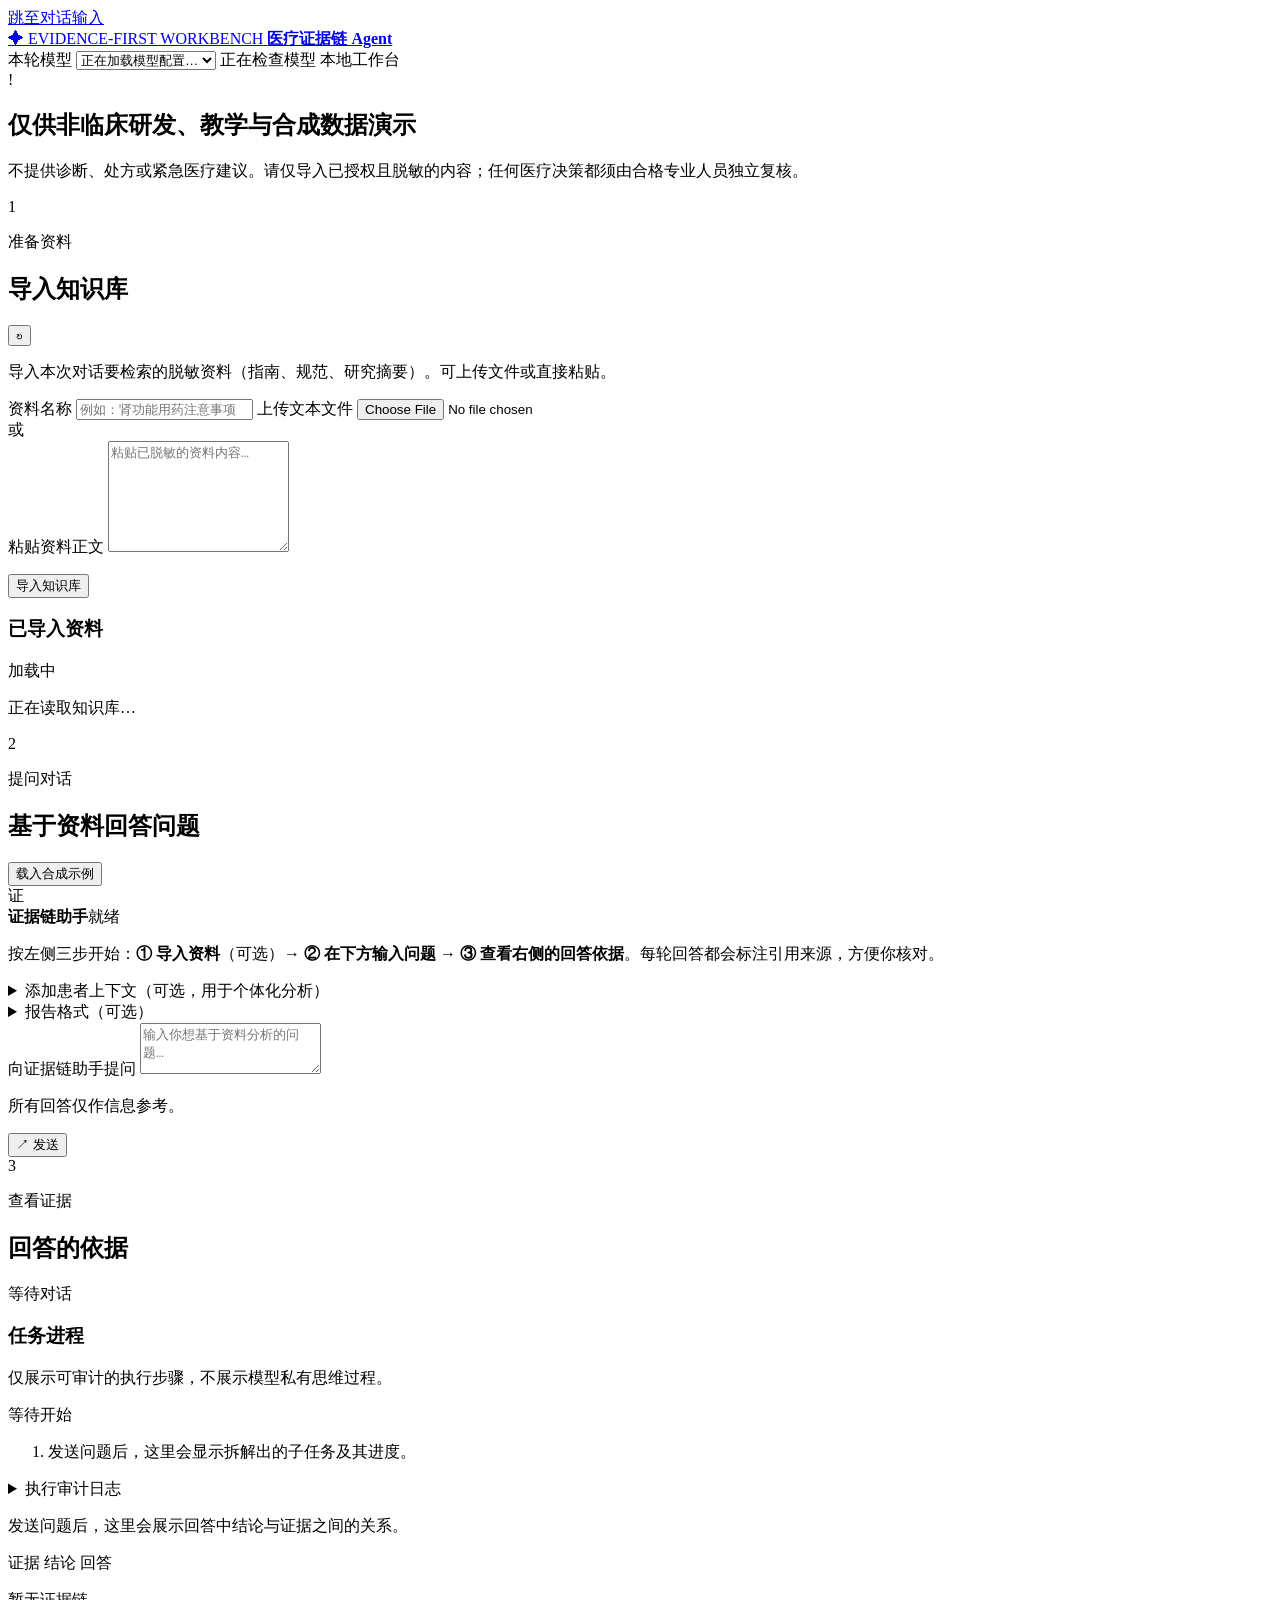
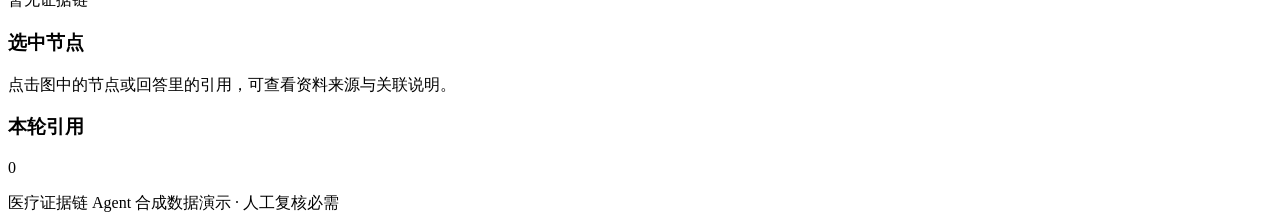
==== src/medical_agent/web/index.html @ 0855af5f "refactor: harden architecture and package runtime" ====
<!doctype html>
<html lang="zh-CN">
  <head>
    <meta charset="utf-8" />
    <meta name="viewport" content="width=device-width, initial-scale=1" />
    <meta
      name="description"
      content="可导入知识库、进行多轮对话并查看证据链的医疗信息分析工作台"
    />
    <title>医疗证据链 Agent · 对话工作台</title>
    <link rel="stylesheet" href="/styles.css" />
    <script type="module" src="/app.js"></script>
  </head>
  <body>
    <a class="skip-link" href="#chat-message">跳至对话输入</a>

    <header class="site-header">
      <a class="brand" href="/" aria-label="医疗证据链 Agent 首页">
        <span class="brand-mark" aria-hidden="true">✦</span>
        <span>
          <span class="eyebrow">EVIDENCE-FIRST WORKBENCH</span>
          <strong>医疗证据链 Agent</strong>
        </span>
      </a>
      <div class="header-status" aria-live="polite">
        <label class="model-switcher" for="model-profile">
          <span>本轮模型</span>
          <select id="model-profile" class="model-select" aria-label="选择本轮对话使用的模型">
            <option value="">正在加载模型配置…</option>
          </select>
        </label>
        <span id="model-mode" class="model-badge is-unknown">正在检查模型</span>
        <span id="model-detail" class="local-badge">本地工作台</span>
      </div>
    </header>

    <main class="app-shell">
      <section class="safety-notice" aria-labelledby="safety-title">
        <span class="notice-mark" aria-hidden="true">!</span>
        <div>
          <h1 id="safety-title">仅供非临床研发、教学与合成数据演示</h1>
          <p>不提供诊断、处方或紧急医疗建议。请仅导入已授权且脱敏的内容；任何医疗决策都须由合格专业人员独立复核。</p>
        </div>
      </section>

      <div class="workbench" aria-label="医疗证据链对话工作台">
        <!-- 第 1 步：准备资料 -->
        <aside class="panel knowledge-panel" aria-labelledby="knowledge-title">
          <header class="panel-heading">
            <div>
              <div class="panel-title-row">
                <span class="step-badge" aria-hidden="true">1</span>
                <p class="section-kicker">准备资料</p>
              </div>
              <h2 id="knowledge-title">导入知识库</h2>
            </div>
            <button id="refresh-knowledge" class="icon-button" type="button" aria-label="刷新知识库列表">
              ↻
            </button>
          </header>

          <p class="panel-intro">导入本次对话要检索的脱敏资料（指南、规范、研究摘要）。可上传文件或直接粘贴。</p>

          <form id="knowledge-form" class="knowledge-form" novalidate>
            <label class="field-label" for="knowledge-name">资料名称</label>
            <input id="knowledge-name" class="text-input" name="name" type="text" maxlength="120" placeholder="例如：肾功能用药注意事项" />

            <label class="field-label" for="knowledge-file" style="margin-top:0.7rem">上传文本文件</label>
            <input id="knowledge-file" class="file-input" name="file" type="file" accept=".txt,.md,.csv,.json,text/plain,text/markdown,application/json" />

            <div class="or-divider" aria-hidden="true"><span>或</span></div>

            <label class="field-label" for="knowledge-content">粘贴资料正文</label>
            <textarea id="knowledge-content" class="textarea compact-textarea" name="content" rows="7" maxlength="500000" placeholder="粘贴已脱敏的资料内容…"></textarea>
            <p id="knowledge-error" class="form-error" role="alert"></p>

            <button id="import-knowledge" class="button button-primary button-block" type="submit">
              导入知识库
            </button>
          </form>

          <section class="imported-section" aria-labelledby="imported-title">
            <div class="subheading">
              <h3 id="imported-title">已导入资料</h3>
              <span id="knowledge-count" class="count-badge" aria-live="polite">加载中</span>
            </div>
            <p id="knowledge-state" class="list-state" aria-live="polite">正在读取知识库…</p>
            <ul id="knowledge-list" class="knowledge-list" aria-label="已导入知识库资料"></ul>
          </section>
        </aside>

        <!-- 第 2 步：提问对话 -->
        <section class="panel chat-panel" aria-labelledby="chat-title">
          <header class="panel-heading chat-heading">
            <div>
              <div class="panel-title-row">
                <span class="step-badge" aria-hidden="true">2</span>
                <p class="section-kicker">提问对话</p>
              </div>
              <h2 id="chat-title">基于资料回答问题</h2>
            </div>
            <button id="load-demo" class="button button-secondary demo-button" type="button">载入合成示例</button>
          </header>

          <div id="chat-log" class="chat-log" role="log" aria-live="polite" aria-relevant="additions text">
            <article class="message message-assistant welcome-message">
              <div class="message-avatar" aria-hidden="true">证</div>
              <div class="message-body">
                <div class="message-meta"><strong>证据链助手</strong><span>就绪</span></div>
                <p>按左侧三步开始：<strong>① 导入资料</strong>（可选）→ <strong>② 在下方输入问题</strong> → <strong>③ 查看右侧的回答依据</strong>。每轮回答都会标注引用来源，方便你核对。</p>
              </div>
            </article>
          </div>

          <form id="chat-form" class="chat-composer" novalidate>
            <details class="patient-context">
              <summary>添加患者上下文（可选，用于个体化分析）</summary>
              <label class="sr-only" for="patient-context">患者上下文</label>
              <textarea id="patient-context" class="textarea context-textarea" rows="4" maxlength="30000" placeholder="仅粘贴已脱敏或合成的病史、检查结果、用药信息。留空则只回答知识库中的一般内容。"></textarea>
              <p>请勿输入姓名、联系方式、证件号等可识别信息。</p>
            </details>

            <details class="report-options">
              <summary>报告格式（可选）</summary>
              <div class="report-option-grid">
                <label class="field-label" for="report-template">
                  报告模板
                  <select id="report-template" class="text-input" name="reportTemplate">
                    <option value="evidence_summary">证据核验摘要</option>
                    <option value="task_trace">任务与证据链追踪</option>
                    <option value="handoff">人工复核交接单</option>
                  </select>
                </label>
                <label class="field-label" for="report-title">
                  报告标题
                  <input id="report-title" class="text-input" name="reportTitle" type="text" maxlength="120" placeholder="可选，例如：用药安全核对" />
                </label>
              </div>
              <p>模板只改变报告呈现方式，不改变证据核验标准。</p>
            </details>

            <label class="sr-only" for="chat-message">向证据链助手提问</label>
            <textarea id="chat-message" class="textarea message-input" rows="3" maxlength="12000" required placeholder="输入你想基于资料分析的问题…"></textarea>
            <div class="composer-footer">
              <p id="chat-status" class="chat-status" role="status">所有回答仅作信息参考。</p>
              <button id="send-message" class="button button-primary send-button" type="submit">
                <span aria-hidden="true">↗</span> 发送
              </button>
            </div>
          </form>
        </section>

        <!-- 第 3 步：查看证据 -->
        <aside class="panel evidence-panel" aria-labelledby="evidence-title">
          <header class="panel-heading evidence-heading">
            <div>
              <div class="panel-title-row">
                <span class="step-badge" aria-hidden="true">3</span>
                <p class="section-kicker">查看证据</p>
              </div>
              <h2 id="evidence-title">回答的依据</h2>
            </div>
            <div class="evidence-actions">
              <span id="run-status" class="run-status is-idle" role="status">等待对话</span>
              <a id="open-evidence-page" class="button button-secondary evidence-page-link" href="/evidence.html" hidden>
                打开证据页
              </a>
            </div>
          </header>

          <section class="execution-panel" aria-labelledby="execution-title">
            <div class="subheading execution-heading">
              <div>
                <h3 id="execution-title">任务进程</h3>
                <p class="execution-disclosure">仅展示可审计的执行步骤，不展示模型私有思维过程。</p>
              </div>
              <span id="execution-stage" class="execution-stage is-idle" role="status">等待开始</span>
            </div>
            <ol id="task-progress" class="task-progress" aria-live="polite">
              <li class="task-empty">发送问题后，这里会显示拆解出的子任务及其进度。</li>
            </ol>
            <details class="execution-summary">
              <summary>执行审计日志</summary>
              <ol id="execution-trace" class="execution-trace" aria-live="polite">
                <li class="trace-empty">将显示任务计划、检索查询、证据编号、事实提取与引用核验结果。</li>
              </ol>
            </details>
          </section>

          <p id="graph-caption" class="panel-intro">发送问题后，这里会展示回答中结论与证据之间的关系。</p>

          <div class="graph-legend" aria-label="证据链图例">
            <span><i class="legend-dot evidence-dot" aria-hidden="true"></i>证据</span>
            <span><i class="legend-dot claim-dot" aria-hidden="true"></i>结论</span>
            <span><i class="legend-dot answer-dot" aria-hidden="true"></i>回答</span>
          </div>

          <div id="evidence-graph" class="evidence-graph" aria-live="polite">
            <p class="graph-empty">暂无证据链</p>
          </div>

          <section class="evidence-detail" aria-labelledby="selected-evidence-title">
            <h3 id="selected-evidence-title">选中节点</h3>
            <div id="selected-evidence" class="selected-evidence" aria-live="polite">
              点击图中的节点或回答里的引用，可查看资料来源与关联说明。
            </div>
          </section>

          <section class="evidence-sources" aria-labelledby="sources-title">
            <div class="subheading">
              <h3 id="sources-title">本轮引用</h3>
              <span id="evidence-count" class="count-badge">0</span>
            </div>
            <ul id="evidence-list" class="evidence-list" aria-label="当前回答引用的证据"></ul>
          </section>
        </aside>
      </div>
    </main>

    <footer class="site-footer">
      <span>医疗证据链 Agent</span>
      <span>合成数据演示 · 人工复核必需</span>
    </footer>

    <div id="citation-preview" class="citation-preview" role="tooltip" hidden></div>
  </body>
</html>
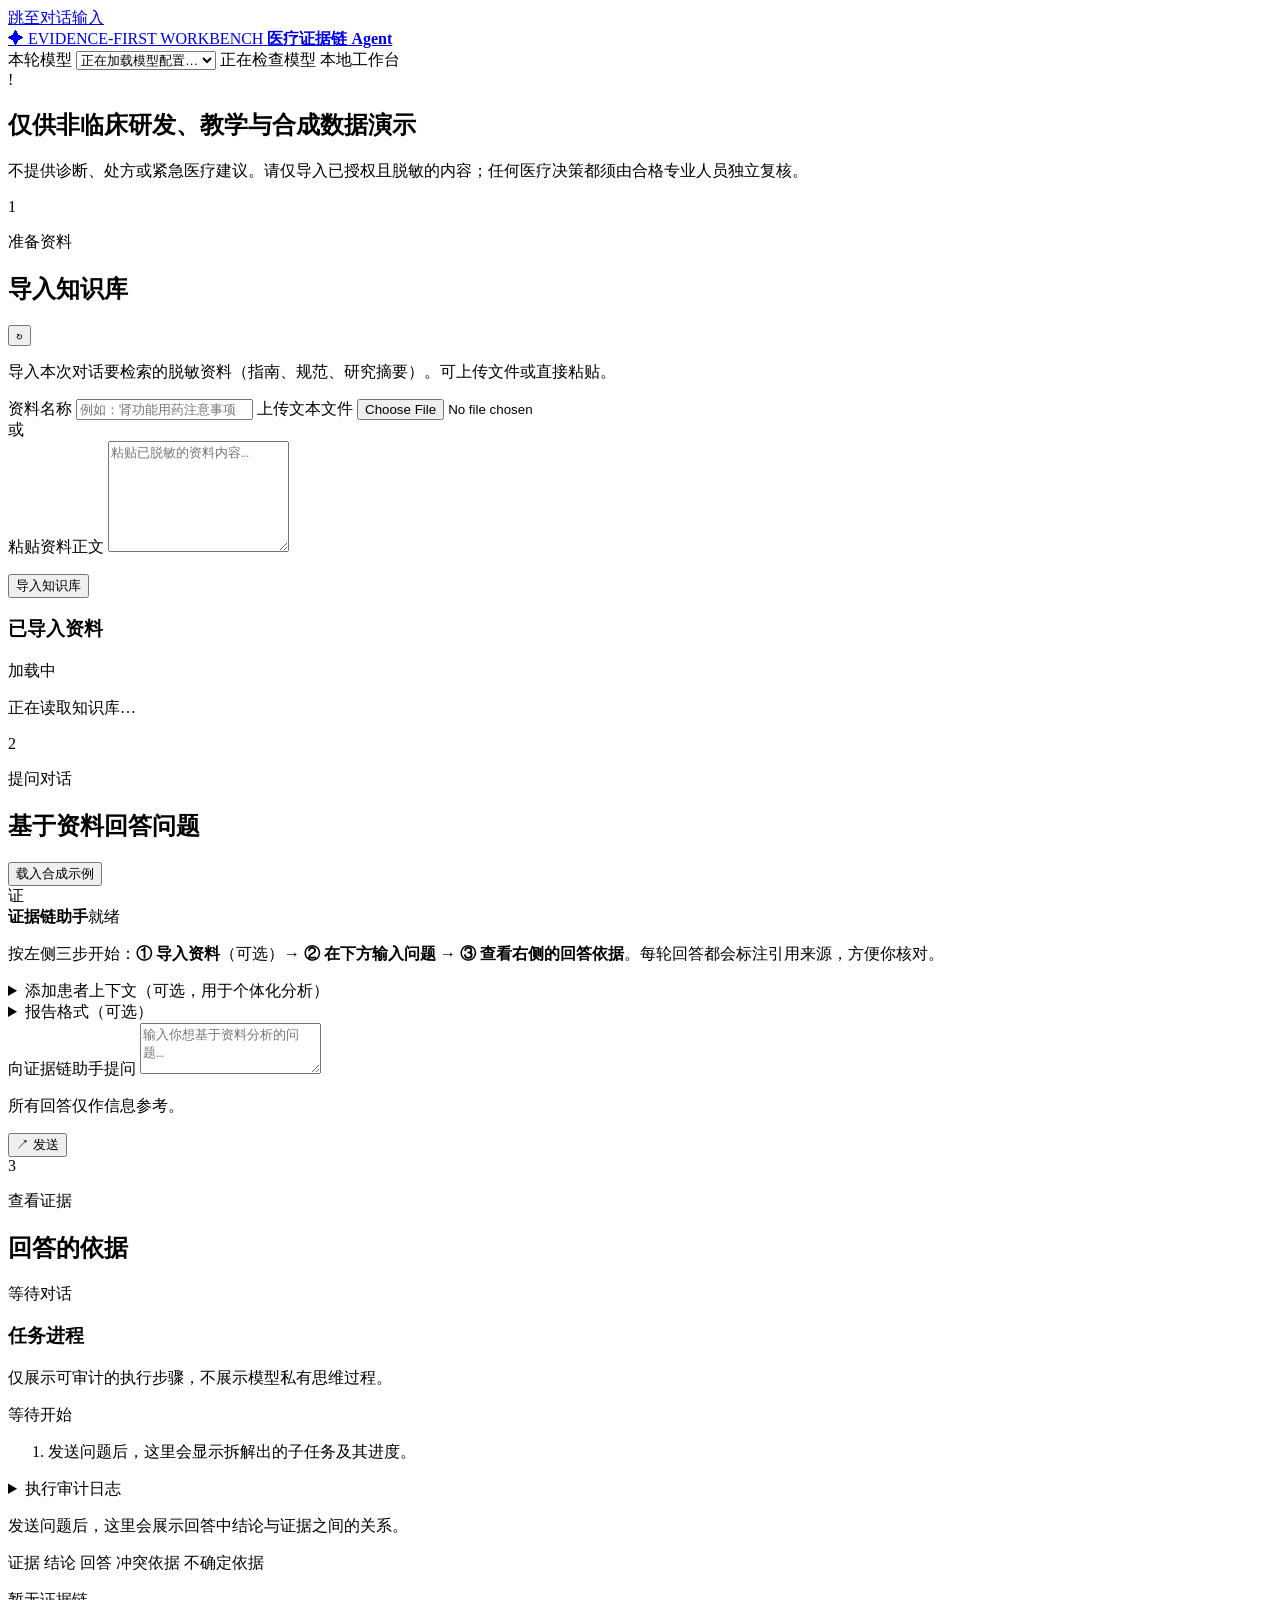
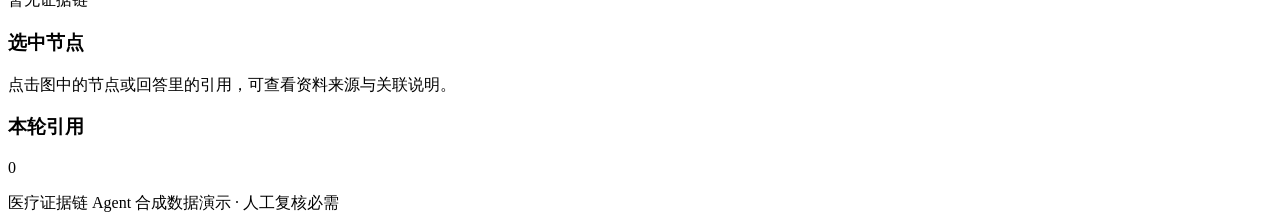
==== commit 94ffcf18: "feat: expose conflict-aware evidence graph relations" ====
--- a/src/medical_agent/web/index.html
+++ b/src/medical_agent/web/index.html
@@ -179,6 +179,13 @@
             <ol id="task-progress" class="task-progress" aria-live="polite">
               <li class="task-empty">发送问题后，这里会显示拆解出的子任务及其进度。</li>
             </ol>
+            <section id="quality-summary" class="quality-summary" aria-live="polite" hidden>
+              <div class="quality-summary-heading">
+                <strong>本轮质量与成本摘要</strong>
+                <span>只展示可审计数字，不展示原始提示词或病历</span>
+              </div>
+              <div id="quality-metrics" class="quality-metrics"></div>
+            </section>
             <details class="execution-summary">
               <summary>执行审计日志</summary>
               <ol id="execution-trace" class="execution-trace" aria-live="polite">
@@ -193,6 +200,8 @@
             <span><i class="legend-dot evidence-dot" aria-hidden="true"></i>证据</span>
             <span><i class="legend-dot claim-dot" aria-hidden="true"></i>结论</span>
             <span><i class="legend-dot answer-dot" aria-hidden="true"></i>回答</span>
+            <span><i class="legend-line conflict-line" aria-hidden="true"></i>冲突依据</span>
+            <span><i class="legend-line uncertain-line" aria-hidden="true"></i>不确定依据</span>
           </div>
 
           <div id="evidence-graph" class="evidence-graph" aria-live="polite">
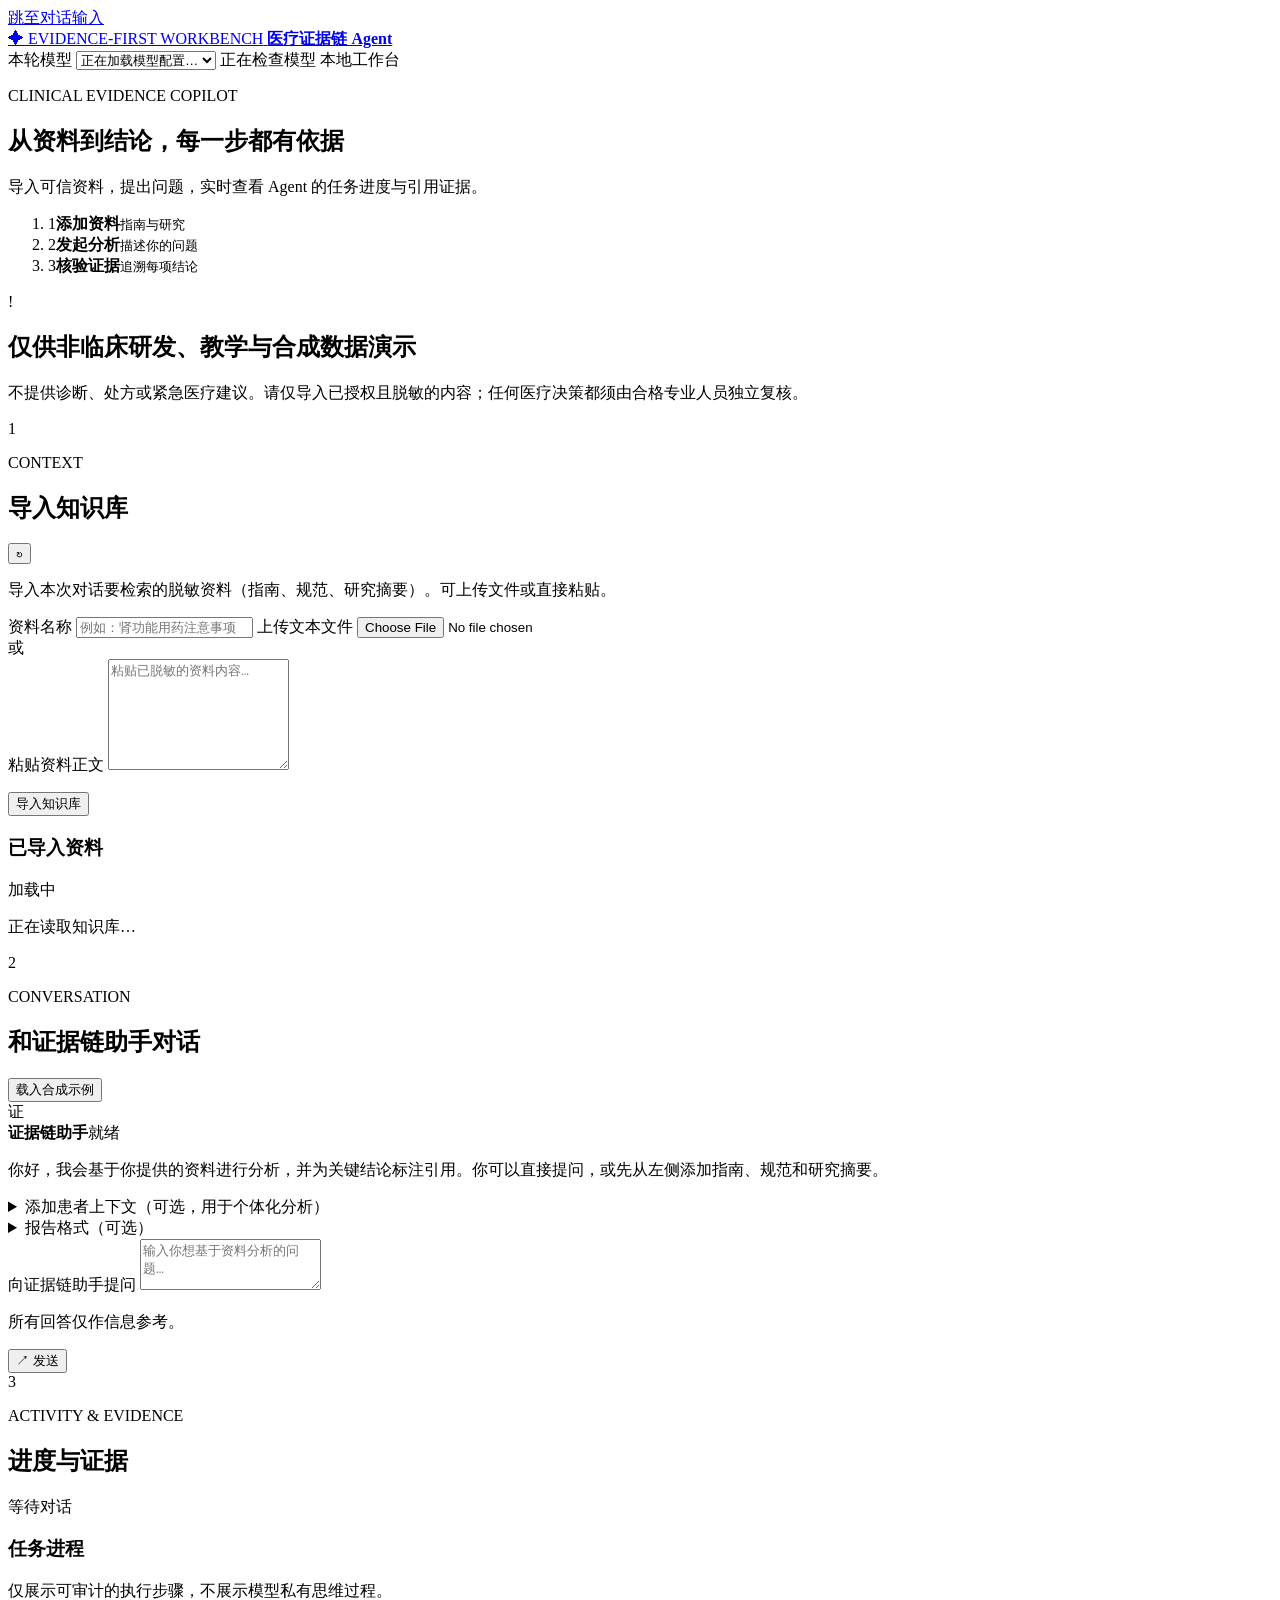
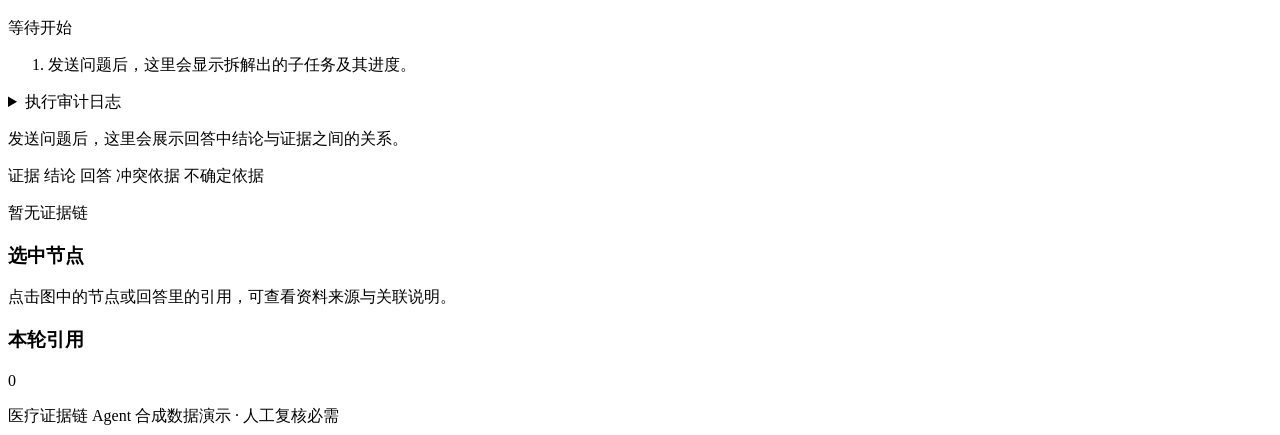
==== commit 286f2391: "feat(web): refresh agent workspace interface" ====
--- a/src/medical_agent/web/index.html
+++ b/src/medical_agent/web/index.html
@@ -35,10 +35,23 @@
     </header>
 
     <main class="app-shell">
+      <section class="workspace-intro" aria-labelledby="workspace-title">
+        <div>
+          <p class="workspace-kicker">CLINICAL EVIDENCE COPILOT</p>
+          <h1 id="workspace-title">从资料到结论，每一步都有依据</h1>
+          <p>导入可信资料，提出问题，实时查看 Agent 的任务进度与引用证据。</p>
+        </div>
+        <ol class="workflow-guide" aria-label="使用流程">
+          <li><span>1</span><strong>添加资料</strong><small>指南与研究</small></li>
+          <li><span>2</span><strong>发起分析</strong><small>描述你的问题</small></li>
+          <li><span>3</span><strong>核验证据</strong><small>追溯每项结论</small></li>
+        </ol>
+      </section>
+
       <section class="safety-notice" aria-labelledby="safety-title">
         <span class="notice-mark" aria-hidden="true">!</span>
         <div>
-          <h1 id="safety-title">仅供非临床研发、教学与合成数据演示</h1>
+          <h2 id="safety-title">仅供非临床研发、教学与合成数据演示</h2>
           <p>不提供诊断、处方或紧急医疗建议。请仅导入已授权且脱敏的内容；任何医疗决策都须由合格专业人员独立复核。</p>
         </div>
       </section>
@@ -50,7 +63,7 @@
             <div>
               <div class="panel-title-row">
                 <span class="step-badge" aria-hidden="true">1</span>
-                <p class="section-kicker">准备资料</p>
+                <p class="section-kicker">CONTEXT</p>
               </div>
               <h2 id="knowledge-title">导入知识库</h2>
             </div>
@@ -95,9 +108,9 @@
             <div>
               <div class="panel-title-row">
                 <span class="step-badge" aria-hidden="true">2</span>
-                <p class="section-kicker">提问对话</p>
-              </div>
-              <h2 id="chat-title">基于资料回答问题</h2>
+                <p class="section-kicker">CONVERSATION</p>
+              </div>
+              <h2 id="chat-title">和证据链助手对话</h2>
             </div>
             <button id="load-demo" class="button button-secondary demo-button" type="button">载入合成示例</button>
           </header>
@@ -107,7 +120,7 @@
               <div class="message-avatar" aria-hidden="true">证</div>
               <div class="message-body">
                 <div class="message-meta"><strong>证据链助手</strong><span>就绪</span></div>
-                <p>按左侧三步开始：<strong>① 导入资料</strong>（可选）→ <strong>② 在下方输入问题</strong> → <strong>③ 查看右侧的回答依据</strong>。每轮回答都会标注引用来源，方便你核对。</p>
+                <p>你好，我会基于你提供的资料进行分析，并为关键结论标注引用。你可以直接提问，或先从左侧添加指南、规范和研究摘要。</p>
               </div>
             </article>
           </div>
@@ -156,9 +169,9 @@
             <div>
               <div class="panel-title-row">
                 <span class="step-badge" aria-hidden="true">3</span>
-                <p class="section-kicker">查看证据</p>
-              </div>
-              <h2 id="evidence-title">回答的依据</h2>
+                <p class="section-kicker">ACTIVITY &amp; EVIDENCE</p>
+              </div>
+              <h2 id="evidence-title">进度与证据</h2>
             </div>
             <div class="evidence-actions">
               <span id="run-status" class="run-status is-idle" role="status">等待对话</span>
